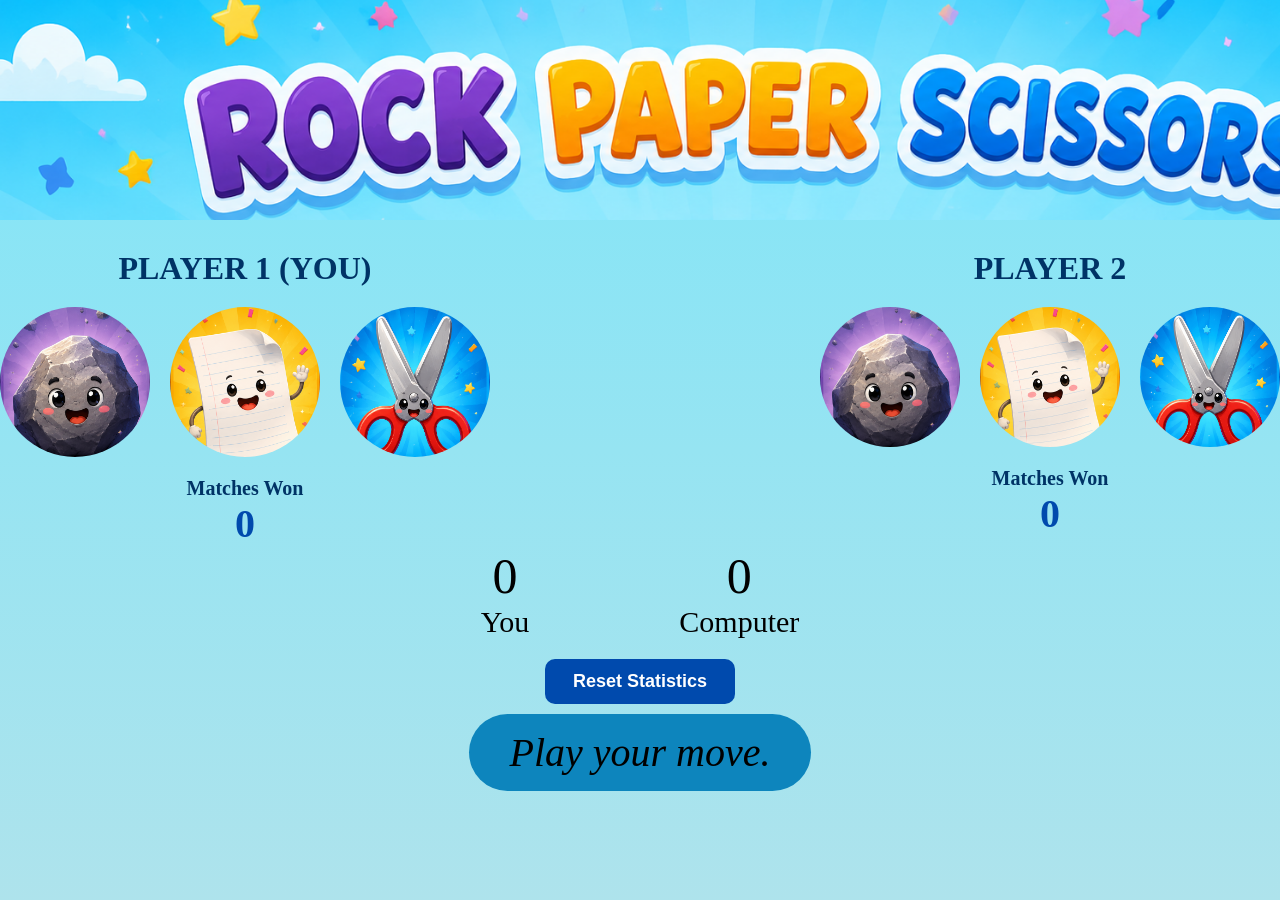
==== play.html @ c5882897 "add responsive design, sound effects, reset button, and README" ====
<!DOCTYPE html>
<html lang="en">
<head>
    <meta charset="UTF-8">
    <meta name="viewport" content="width=device-width, initial-scale=1.0">
    <title>PLAY !!</title>
    <link rel="stylesheet" href="style.css">
</head>
<body>
    <header>
        <div class="head"></div>
    </header>
    <div class = "game-area">
        <div class= "player-section">
            <h2>PLAYER 1 (YOU)</h2>
            <div class="choices">
                <div class="choice" id="rock">
                    <img src="images/rock.png">
                </div>
                <div class="choice" id="paper">
                    <img src="images/paper.png">
                </div>
                <div class="choice" id="scissors">
                    <img src="images/scissors.png">
                </div>
            </div>
            <div class="match-box">
                <p>Matches Won</p>
                <p id="user-match">0</p>
            </div>
        </div>
        <div class="battle-section">
            <div class ="battle-result">
                <img id="user-img" src="" alt="your choice">
                <span id="vs">VS</span>
                <img id="comp-img" src="" alt="comp choice">
            </div>
        </div>
        <div class="player-section">
            <h2>PLAYER 2</h2>
            <div class="choices computer-choices">
                <img src="images/rock.png">
                <img src="images/paper.png">
                <img src="images/scissors.png">
            </div>
            <div class="match-box">
                <p>Matches Won</p>
                <p id="comp-match">0</p>
            </div>
        </div>
    </div>

    <div class="score-board">
        <div class="score">
            <p id="user-score">0</p>
            <p>You</p>
        </div>
        <div class="score">
            <p id="comp-score">0</p>
            <p>Computer</p>
        </div>
    </div>
    
    <div class="reset-container">
        <button id="reset-btn">Reset Statistics</button>
    </div>

    <div class="msg-container">
        <p id="msg"><i>Play your move.</i></p>
    </div>

    <div id = "winner-popup" class="popup">
        <div class="popup-content">
            <h1 id="popup-title">YOU WON!</h1>
            <p id="popup-message"></p>

            <button id="play-again" type="button">Play Again</button>
        </div>
    </div>

    <script src="app.js"></script>
</body>
</html>
---- style.css ----
*{
    margin:0;
    padding:0;
    text-align: center;
}
body{
    background: linear-gradient(to bottom,#7ee5f8,#aee3ec);
    min-height:100vh;
}
.head{
    height:220px;
    background-image: url("images/head1.png");
    background-size: cover;
    background-repeat: no-repeat;
}

.game-area{
    display:flex;
    justify-content: center;
    align-items: flex-start;
    gap:60px;
    margin-top:30px;
}
.player-section{
    display:flex;
    flex-direction: column;
    align-items: center;
}
.player-section h2{
    font-size: 32px;
    margin-bottom : 20px;
    color: #003366;
}

.choices{
    display:flex;
    justify-content: center;
    align-items: center;
    gap:20px;
}
.choice{
    height:150px;
    width:150px;
    border-radius:50%;
}
.choice img, .computer-choices img{
    height:100%;
    width:100%;
    object-fit:cover;
    border-radius:50%;
}
.choice:hover{
    cursor: pointer;
    transform: scale(1.05);
    transition: 0.3s;
}

.computer-choices{
    display:flex;
    gap:20px;
}
.computer-choices img{
    height: 140px;
    width: 140px;
}

.match-box{
    margin-top:20px;
    text-align:center;
}
.match-box p:first-child{
    font-size:20px;
    font-weight:bold;
    color:#003366;
}
#user-match,#comp-match{
    font-size:40px;
    color:#004aad;
    font-weight: bold;
}

.battle-section{
    width:320px;
    display:flex;
    flex-direction: column;
    align-items: center;
    justify-content: center;
    margin-top:60px;
    border : 2px transparent black;
}
.battle-result{
    display: flex;
    align-items: center;
    justify-content: center;
    gap: 25px;
    min-height: 140px;
}
#user-img,#comp-img{
    width: 110px;
    height: 110px;
    border-radius: 50%;
    object-fit: cover;
    display: none;
}
#vs{
    font-size:35px;
    font-weight:bold;
    color:#000;
    display:none;
}

.score-board{
    display:flex;
    justify-content: center;
    align-items: center;
    gap : 150px;
    font-size:30px;
}
#user-score,#comp-score{
    font-size: 50px;
}

.reset-container{
    margin-top:20px;
    text-align:center;
}
#reset-btn{
    padding:12px 28px;
    font-size:18px;
    font-weight:bold;
    border:none;
    border-radius:10px;
    background:#004aad;
    color:white;
    cursor:pointer;
    transition:0.3s;
}
#reset-btn:hover{
    background:#00317a;
    transform:scale(1.05);
}


.msg-container{
    margin-top:10px;
}
#msg{
    background-color: #0d85bd;
    font-size:40px;
    display: inline-block;
    padding:15px 40px;
    border-radius: 50px;
}

.popup{
    position: fixed;
    inset:0;
    background: rgba(0,0,0,.6);

    display: none;

    justify-content: center;
    align-items: center;

    z-index:1000;
}
.popup-content{
    background: white;
    width:420px;

    border-radius: 20px;
    padding: 35px;
    text-align: center;
    animation: pop .4s ease;
}
.popup-content h1{
    background:#0d85bd;
    margin-bottom: 10px;
}
.popup-content p {
    font-size: 20px;
    margin-bottom: 20px;
}
.popup-content button{
    padding: 12px 28px;
    font-size : 18px;
    border:none;
    border-radius: 10px;
    background: #0d85bd;
    color:white;
    cursor:pointer;
}
@keyframes popup{
    from{
        transform:scale(.5);
        opacity: 0;
    }
    to{
        transform:scale(1);
        opacity: 1;
    }
}

/* tablet */
@media (max-width : 1024px){
    .game-area{
        gap:45px;
    }
    .player-section h2{
        font-size: 26px;
    }
    .choice, .computer-choices img{
        width: 100px;
        height: 100px;
    }
    #user-match, #comp-match{
        font-size: 32px;
    }
    .battle-section{
        width: 200px;
    }
    .battle-result{
        gap: 15px;
        min-height: 100px;
    }
    #user-img, #comp-img{
        width: 70px;
        height: 70px;
    }
    #vs{
        font-size: 27px;
    }
    .score-board{
        gap: 80px;
    }
    #msg{
        font-size: 28px;
        padding: 12px 30px;
    }
}

/* mobile */
@media (max-width:768px){
    .head{
        height: 80px;
        background-size: contain;
        background-repeat: no-repeat;
    }
    .game-area{
        flex-direction:column;
        align-items:center;
        gap:35px;
    }
    .battle-section{
        order:2;
        margin-top:2px;
    }
    .player-section:first-child{
        order:1;
    }
    .player-section:last-child{
        order:3;
    }
    .choices, .computer-choices{
        gap:15px;
    }
    .choice{
        width:100px;
        height:100px;
    }
    .computer-choices img{
        width:100px;
        height:100px;
    }
    .score-board{
        gap:50px;
        font-size:22px;
    }
    #user-score,
    #comp-score{
        font-size:40px;
    }
    #msg{
        width:90%;
        font-size:22px;
        padding:12px;
        border-radius:20px;
    }
    .popup-content{
        width:90%;
        padding:25px;
    }
}
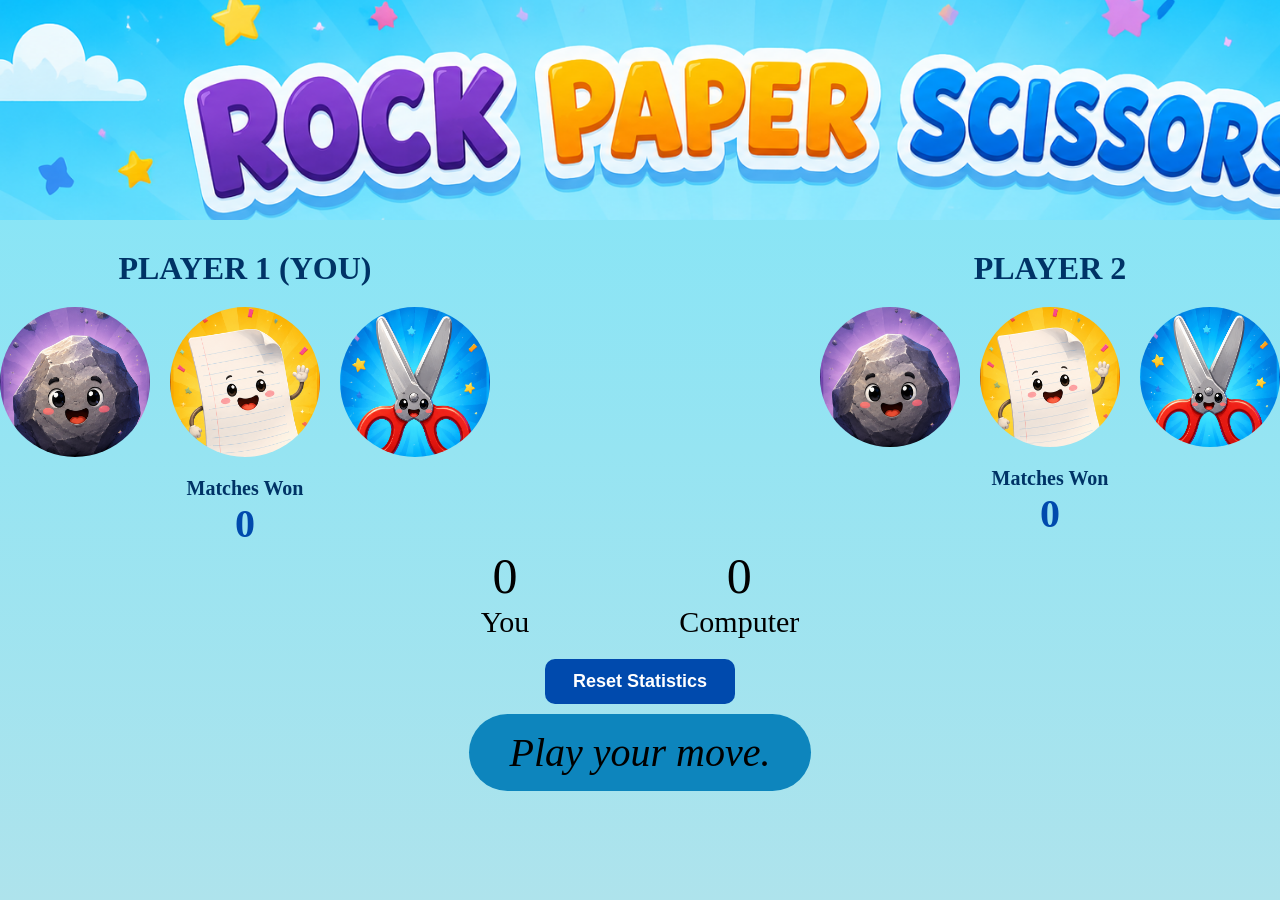
==== commit b14abd71: "update size" ====
--- a/play.html
+++ b/play.html
@@ -36,7 +36,7 @@
                 <img id="comp-img" src="" alt="comp choice">
             </div>
         </div>
-        <div class="player-section">
+        <div class="player-section comp">
             <h2>PLAYER 2</h2>
             <div class="choices computer-choices">
                 <img src="images/rock.png">
--- a/style.css
+++ b/style.css
@@ -203,8 +203,13 @@
 
 /* tablet */
 @media (max-width : 1024px){
+    .head{
+        height: 500px;
+        background-image: url("images/head1T.png");
+    }
     .game-area{
         gap:45px;
+        
     }
     .player-section h2{
         font-size: 26px;
@@ -242,9 +247,7 @@
 /* mobile */
 @media (max-width:768px){
     .head{
-        height: 80px;
-        background-size: contain;
-        background-repeat: no-repeat;
+        display: none;
     }
     .game-area{
         flex-direction:column;
